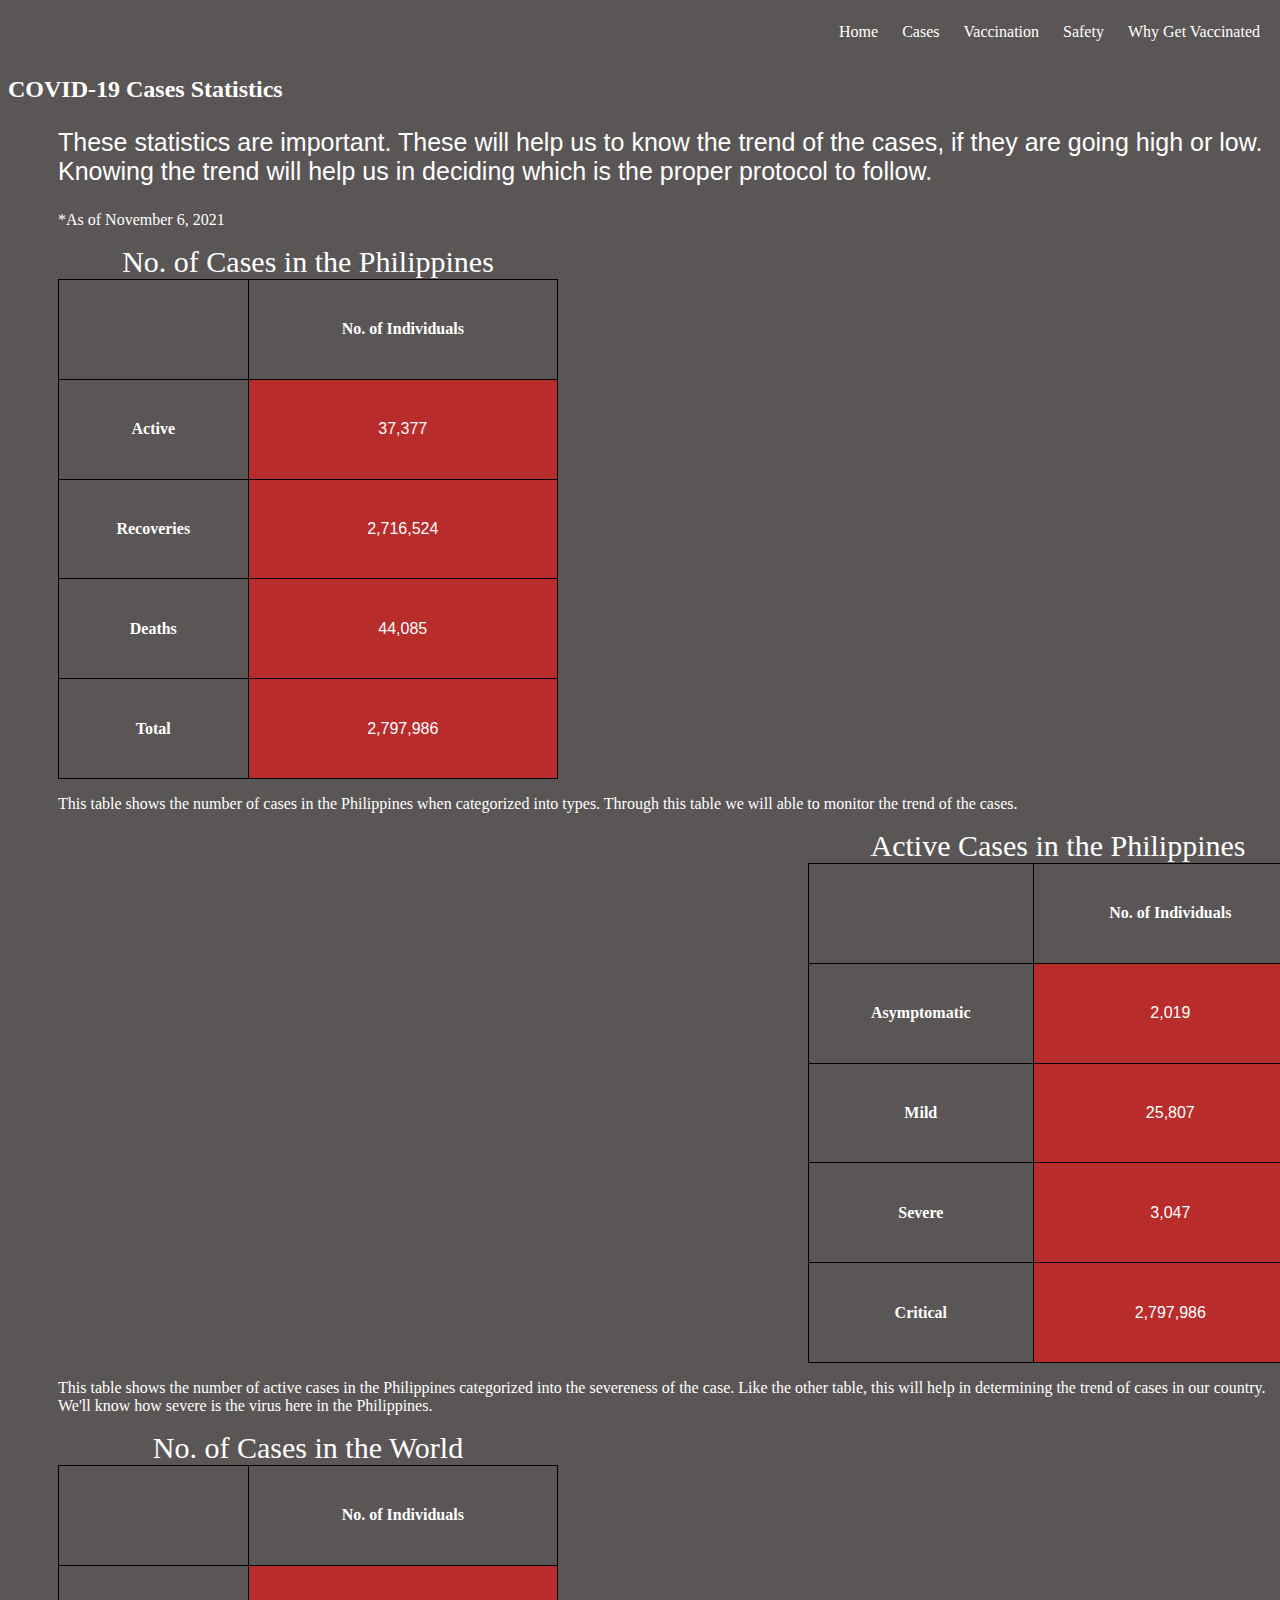
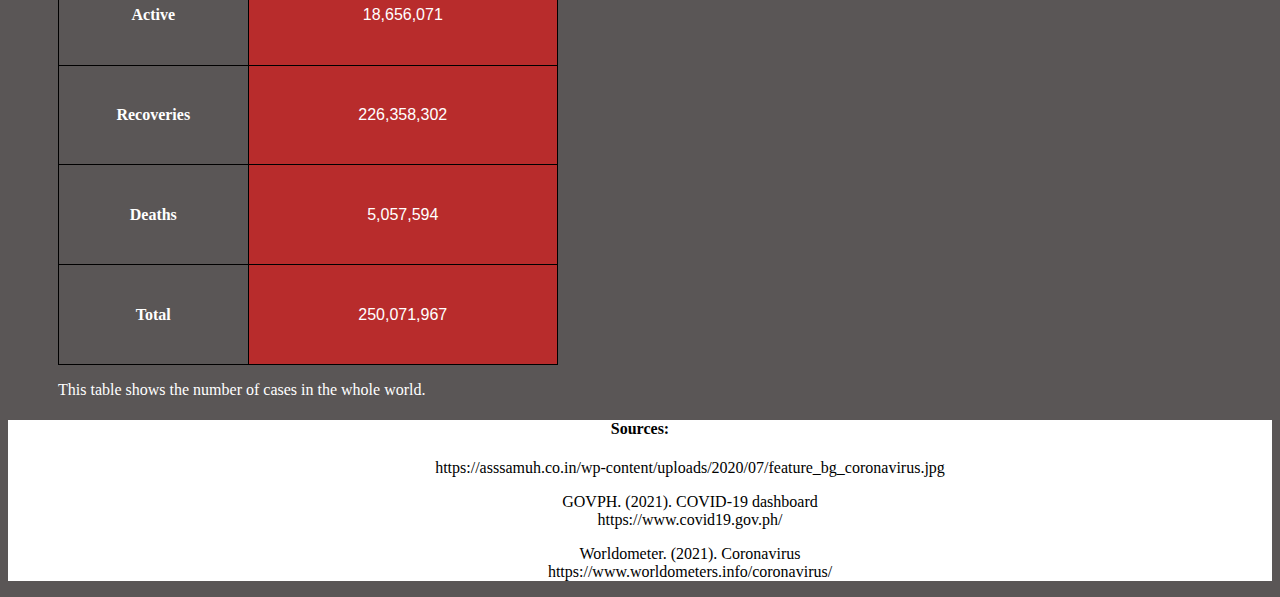
==== htdocs/contentpage1.html @ 508b855c "Add files via upload" ====
<!DOCTYPE html>
<html>
<head>
<title>Cases</title>

<meta charset="UTF-8">
<meta name="author" content="My Name">
<meta name="keywords" content="HTML, CSS, JavaScript">
<meta name="revised" content="28-06-2020">
<meta name="viewport" content="width=device-width,initial-scale=1.0">

<link rel="stylesheet" type="text/css" href="../css/contentpage1.css">
</head>
<body>
<header></header>

<nav>
 <ul>
  <li><a href="#">Why Get Vaccinated</a></li>
  <li><a href="#">Safety</a></li>
  <li><a href="#">Vaccination</a></li>
  <li><a href="contentpage1.html">Cases</a></li>
  <li><a href="../index.html">Home</a></li> 
 </ul>
</nav>

<section>
 <header>
  <h2>COVID-19 Cases Statistics</h2>     
 </header>
 <article>
  <p id="important">These statistics are important. These 
                    will help us to know the trend of the 
                    cases, if they are going high or low. 
                    Knowing the trend will help us in 
                    deciding which is the proper protocol 
                    to follow.</p>
 </article>
</section>            

<p>*As of November 6, 2021</p>
<table id="t01">
<caption>No. of Cases in the Philippines</caption>
 <tr>
  <th></th>
  <th>No. of Individuals</th>
 </tr>
 <tr>
  <th>Active</th>
  <td>37,377</td>
 </tr>
 <tr>
  <th>Recoveries</th>
  <td>2,716,524</td>
 </tr>
 <tr>
  <th>Deaths</th>
  <td>44,085</td>
 </tr>
 <tr>
  <th>Total</th>
  <td>2,797,986</td>
 </tr>
</table>
<article>
 <p>This table shows the number of cases in the
    Philippines when categorized into types. 
    Through this table we will able to
    monitor the trend of the cases.</p>
</article>
<table id="t02">
<caption>Active Cases in the Philippines</caption>
 <tr>
  <th></th>
  <th>No. of Individuals</th>
 </tr>
 <tr>
  <th>Asymptomatic</th>
  <td>2,019</td>
 </tr>
 <tr>
  <th>Mild</th>
  <td>25,807</td>
 </tr>
 <tr>
  <th>Severe</th>
  <td>3,047</td>
 </tr>
 <tr>
  <th>Critical</th>
  <td>2,797,986</td>
 </tr>
</table>
<article>
 <p>This table shows the number of active cases in the
    Philippines categorized into the severeness of the case. Like
    the other table, this will help in determining the trend of
    cases in our country.<br>We'll know how severe is the virus here in
    the Philippines.</p>
</article>
<table id="t03">
<caption>No. of Cases in the World</caption>
 <tr>
  <th></th>
  <th>No. of Individuals</th>
 </tr>
 <tr>
  <th>Active</th>
  <td>18,656,071</td>
 </tr>
 <tr>
  <th>Recoveries</th>
  <td>226,358,302</td>
 </tr>
 <tr>
  <th>Deaths</th>
  <td>5,057,594</td>
 </tr>
 <tr>
  <th>Total</th>
  <td>250,071,967</td>
 </tr>
</table>
<article>
 <p>This table shows the number of cases in the whole
        world. </p>   
</article>

<footer>
 <h4>Sources:</h4>
 <p>https://asssamuh.co.in/wp-content/uploads/2020/07/feature_bg_coronavirus.jpg</p>
 <p>GOVPH. (2021). COVID-19 dashboard<br>https://www.covid19.gov.ph/</p>                
 <p>Worldometer. (2021). Coronavirus<br>https://www.worldometers.info/coronavirus/</p>
</footer>
</body>
</html>
---- css/contentpage1.css ----
body {
    background-color: rgb(90, 86, 86);
    overflow-x: hidden;
    color: #FFFFFF;
}

ul {
    list-style-type: none;
    margin: 0;
    padding: 0;
    overflow: hidden;
    position: relative;
}
  
li {
    float: right;
}

li#title {
    float: left;
    font-size: 25px;
    display: block;
    text-align: center;
    padding: 14px 16px;
    color: red;
}

li a{
    display: block;
    text-align: center;
    padding: 15px 12px;
    text-decoration: none;
    color: white;
}

li a:hover {
    color: rgb(226, 216, 216);
}

table, th, td {
    border: 1px solid black;
    border-collapse: collapse;
}

th, td {
    text-align: center;
}

table {
    width: 500px;
    height: 500px;
    z-index: -1;
}

caption {
    font-size: 30px;
}

table#t01 {
    position: relative;
    left: 50px;
}

p {
    position: relative;
    left: 50px;
}

table#t02 {
    position: relative;
    left: 800px;
    right: 50px;
}

table#t03 {
    position: relative;
    left: 50px;
}

td {
    background-color: rgb(184, 44, 44);
    color: #FFFFFF;
    font-family: 'Franklin Gothic Medium', 'Arial Narrow', Arial, sans-serif;
}

#important {
    font-size: 25px;
    font-family:'Trebuchet MS', 'Lucida Sans Unicode', 'Lucida Grande', 'Lucida Sans', Arial, sans-serif
}

footer {
    color: black;
    background-color: white;
    text-align: center;
}
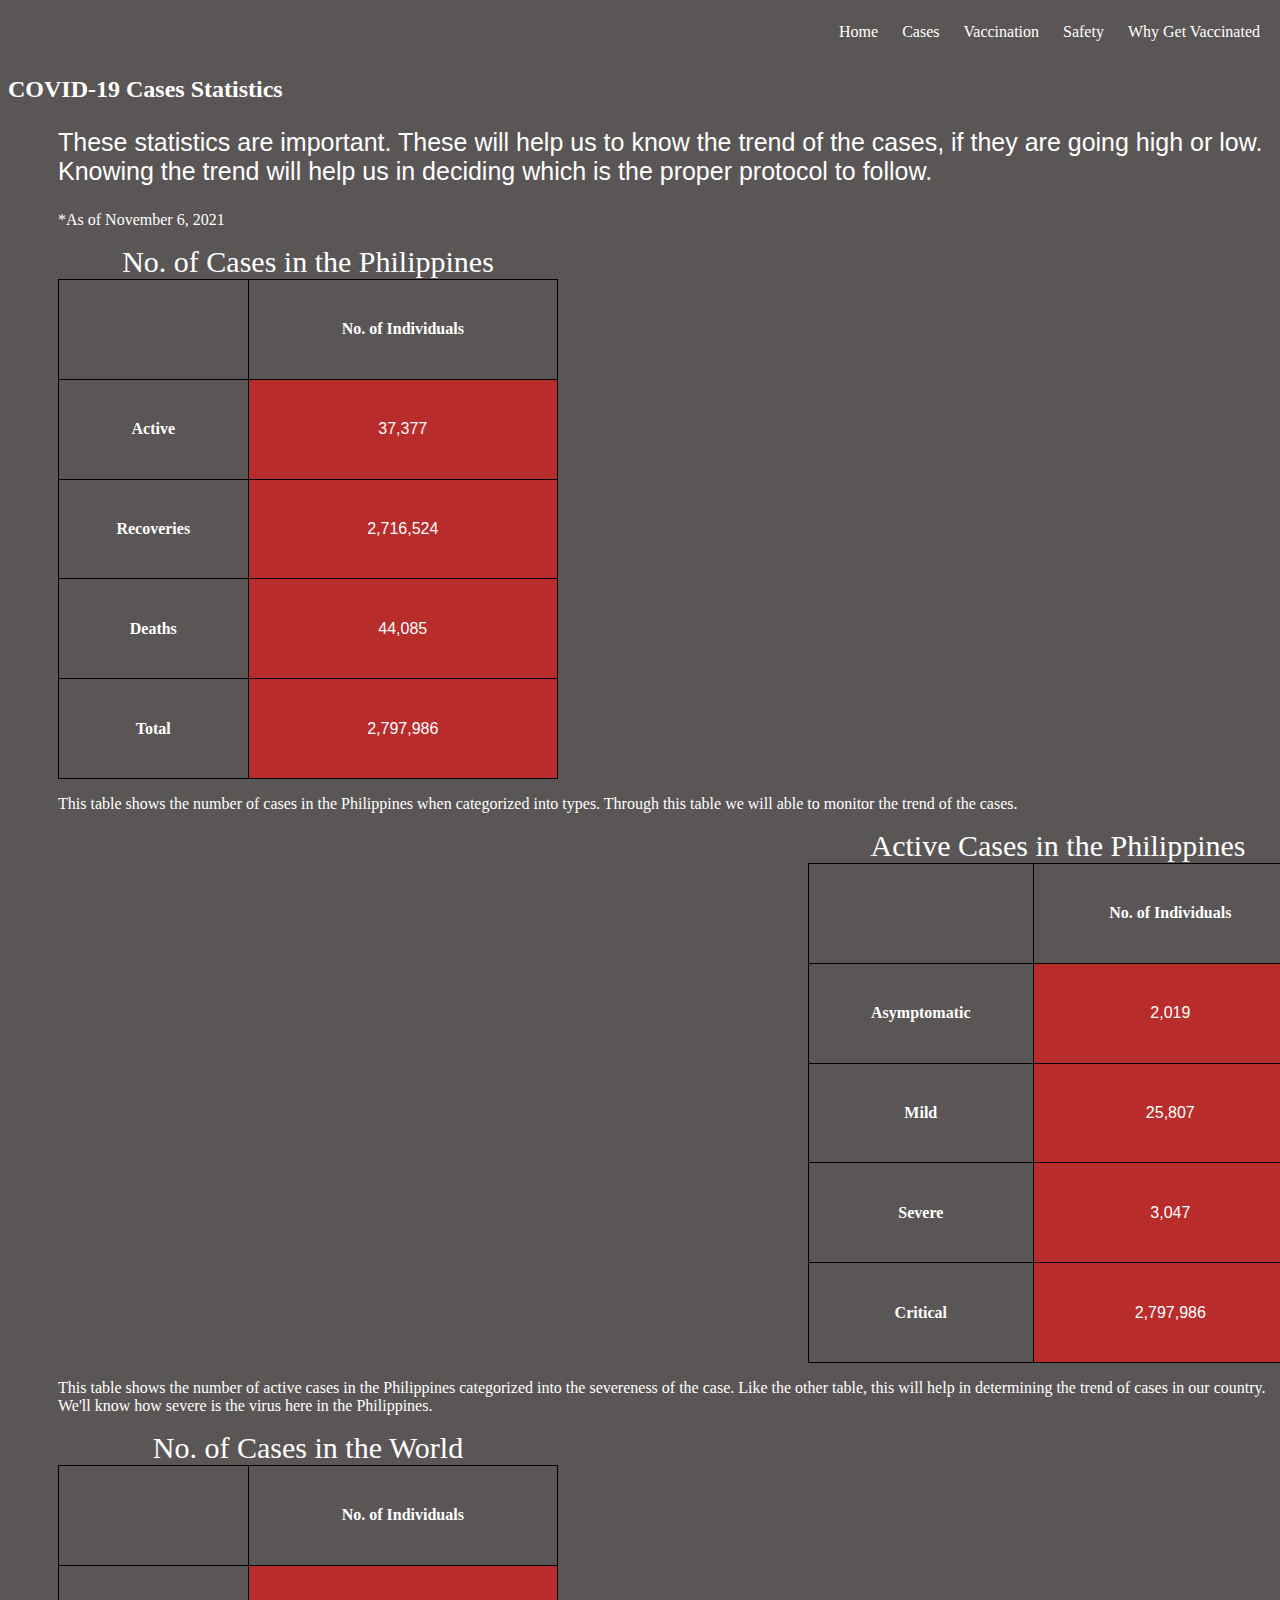
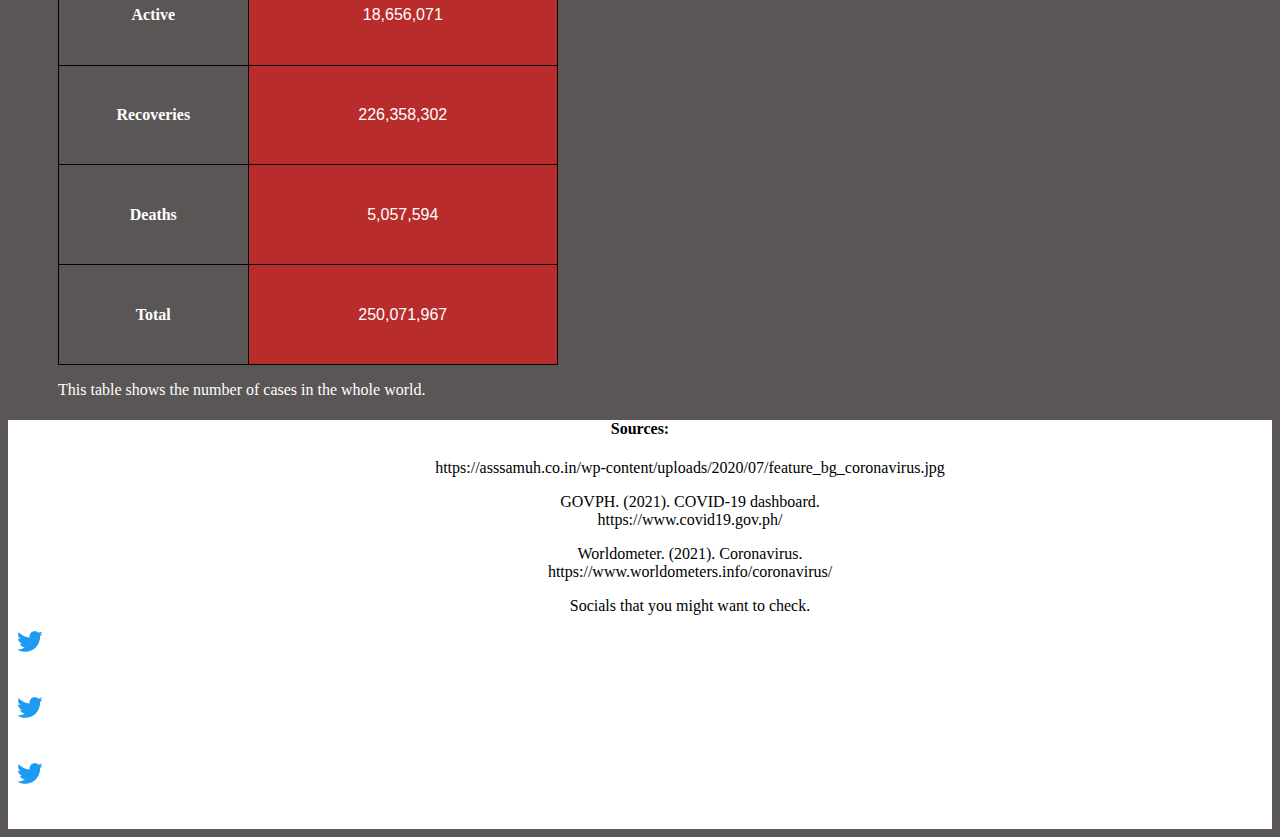
==== commit aa241496: "Add files via upload" ====
--- a/htdocs/contentpage1.html
+++ b/htdocs/contentpage1.html
@@ -1,136 +1,140 @@
 <!DOCTYPE html>
 <html>
-<head>
-<title>Cases</title>
+    <head>
+        <title>Cases</title>
 
-<meta charset="UTF-8">
-<meta name="author" content="My Name">
-<meta name="keywords" content="HTML, CSS, JavaScript">
-<meta name="revised" content="28-06-2020">
-<meta name="viewport" content="width=device-width,initial-scale=1.0">
+        <meta charset="UTF-8">
+        <meta name="author" content="My Name">
+        <meta name="keywords" content="HTML, CSS, JavaScript">
+        <meta name="revised" content="28-06-2020">
+        <meta name="viewport" content="width=device-width,initial-scale=1.0">
+        <link rel="stylesheet" type="text/css" href="../css/contentpage1.css">
+    </head>
+    <body>
+        <header></header>
 
-<link rel="stylesheet" type="text/css" href="../css/contentpage1.css">
-</head>
-<body>
-<header></header>
+        <nav>
+            <ul>
+                <li><a href="contentpage4.html">Why Get Vaccinated</a></li>
+                <li><a href="contentpage3.html">Safety</a></li>
+                <li><a href="contentpage2.html">Vaccination</a></li>
+                <li><a href="contentpage1.html">Cases</a></li>
+                <li><a href="../index.html">Home</a></li>
+            </ul>
+        </nav>
 
-<nav>
- <ul>
-  <li><a href="#">Why Get Vaccinated</a></li>
-  <li><a href="#">Safety</a></li>
-  <li><a href="#">Vaccination</a></li>
-  <li><a href="contentpage1.html">Cases</a></li>
-  <li><a href="../index.html">Home</a></li> 
- </ul>
-</nav>
+        <section>
+            <header>
+                <h2>COVID-19 Cases Statistics</h2>
+            </header>
+            <article>
+                <p id="important">These statistics are important. These
+                    will help us to know the trend of the
+                    cases, if they are going high or low.
+                    Knowing the trend will help us in
+                    deciding which is the proper protocol
+                    to follow.</p>
+            </article>
+        </section>
 
-<section>
- <header>
-  <h2>COVID-19 Cases Statistics</h2>     
- </header>
- <article>
-  <p id="important">These statistics are important. These 
-                    will help us to know the trend of the 
-                    cases, if they are going high or low. 
-                    Knowing the trend will help us in 
-                    deciding which is the proper protocol 
-                    to follow.</p>
- </article>
-</section>            
+        <p>*As of November 6, 2021</p>
+        <table id="t01">
+            <caption>No. of Cases in the Philippines</caption>
+            <tr>
+                <th></th>
+                <th>No. of Individuals</th>
+            </tr>
+            <tr>
+                <th>Active</th>
+                <td>37,377</td>
+            </tr>
+            <tr>
+                <th>Recoveries</th>
+                <td>2,716,524</td>
+            </tr>
+            <tr>
+                <th>Deaths</th>
+                <td>44,085</td>
+            </tr>
+            <tr>
+                <th>Total</th>
+                <td>2,797,986</td>
+            </tr>
+        </table>
+        <article>
+            <p>This table shows the number of cases in the
+                Philippines when categorized into types.
+                Through this table we will able to
+                monitor the trend of the cases.</p>
+        </article>
+        <table id="t02">
+            <caption>Active Cases in the Philippines</caption>
+            <tr>
+                <th></th>
+                <th>No. of Individuals</th>
+            </tr>
+            <tr>
+                <th>Asymptomatic</th>
+                <td>2,019</td>
+            </tr>
+            <tr>
+                <th>Mild</th>
+                <td>25,807</td>
+            </tr>
+            <tr>
+                <th>Severe</th>
+                <td>3,047</td>
+            </tr>
+            <tr>
+                <th>Critical</th>
+                <td>2,797,986</td>
+            </tr>
+        </table>
+        <article>
+            <p>This table shows the number of active cases in the
+                Philippines categorized into the severeness of the case. Like
+                the other table, this will help in determining the trend of
+                cases in our country.<br>We'll know how severe is the virus here
+                in
+                the Philippines.</p>
+        </article>
+        <table id="t03">
+            <caption>No. of Cases in the World</caption>
+            <tr>
+                <th></th>
+                <th>No. of Individuals</th>
+            </tr>
+            <tr>
+                <th>Active</th>
+                <td>18,656,071</td>
+            </tr>
+            <tr>
+                <th>Recoveries</th>
+                <td>226,358,302</td>
+            </tr>
+            <tr>
+                <th>Deaths</th>
+                <td>5,057,594</td>
+            </tr>
+            <tr>
+                <th>Total</th>
+                <td>250,071,967</td>
+            </tr>
+        </table>
+        <article>
+            <p>This table shows the number of cases in the whole
+                world. </p>
+        </article>
 
-<p>*As of November 6, 2021</p>
-<table id="t01">
-<caption>No. of Cases in the Philippines</caption>
- <tr>
-  <th></th>
-  <th>No. of Individuals</th>
- </tr>
- <tr>
-  <th>Active</th>
-  <td>37,377</td>
- </tr>
- <tr>
-  <th>Recoveries</th>
-  <td>2,716,524</td>
- </tr>
- <tr>
-  <th>Deaths</th>
-  <td>44,085</td>
- </tr>
- <tr>
-  <th>Total</th>
-  <td>2,797,986</td>
- </tr>
-</table>
-<article>
- <p>This table shows the number of cases in the
-    Philippines when categorized into types. 
-    Through this table we will able to
-    monitor the trend of the cases.</p>
-</article>
-<table id="t02">
-<caption>Active Cases in the Philippines</caption>
- <tr>
-  <th></th>
-  <th>No. of Individuals</th>
- </tr>
- <tr>
-  <th>Asymptomatic</th>
-  <td>2,019</td>
- </tr>
- <tr>
-  <th>Mild</th>
-  <td>25,807</td>
- </tr>
- <tr>
-  <th>Severe</th>
-  <td>3,047</td>
- </tr>
- <tr>
-  <th>Critical</th>
-  <td>2,797,986</td>
- </tr>
-</table>
-<article>
- <p>This table shows the number of active cases in the
-    Philippines categorized into the severeness of the case. Like
-    the other table, this will help in determining the trend of
-    cases in our country.<br>We'll know how severe is the virus here in
-    the Philippines.</p>
-</article>
-<table id="t03">
-<caption>No. of Cases in the World</caption>
- <tr>
-  <th></th>
-  <th>No. of Individuals</th>
- </tr>
- <tr>
-  <th>Active</th>
-  <td>18,656,071</td>
- </tr>
- <tr>
-  <th>Recoveries</th>
-  <td>226,358,302</td>
- </tr>
- <tr>
-  <th>Deaths</th>
-  <td>5,057,594</td>
- </tr>
- <tr>
-  <th>Total</th>
-  <td>250,071,967</td>
- </tr>
-</table>
-<article>
- <p>This table shows the number of cases in the whole
-        world. </p>   
-</article>
-
-<footer>
- <h4>Sources:</h4>
- <p>https://asssamuh.co.in/wp-content/uploads/2020/07/feature_bg_coronavirus.jpg</p>
- <p>GOVPH. (2021). COVID-19 dashboard<br>https://www.covid19.gov.ph/</p>                
- <p>Worldometer. (2021). Coronavirus<br>https://www.worldometers.info/coronavirus/</p>
-</footer>
-</body>
+        <footer>
+            <h4>Sources:</h4>
+            <p>https://asssamuh.co.in/wp-content/uploads/2020/07/feature_bg_coronavirus.jpg</p>
+            <p>GOVPH. (2021). COVID-19 dashboard.<br>https://www.covid19.gov.ph/</p>
+            <p>Worldometer. (2021). Coronavirus.<br>https://www.worldometers.info/coronavirus/</p>
+            <p>Socials that you might want to check.</p>
+            <a href="https://twitter.com/andreiboringot"><div class="sprite"></div></a>
+            <a href="https://twitter.com/EdsonCGuido"><div class="sprite"></div></a>
+            <a href="https://twitter.com/ABSCBNNews"><div class="sprite"></div></a>
+        </footer>
+    </body>
 </html>--- a/css/contentpage1.css
+++ b/css/contentpage1.css
@@ -14,15 +14,6 @@
   
 li {
     float: right;
-}
-
-li#title {
-    float: left;
-    font-size: 25px;
-    display: block;
-    text-align: center;
-    padding: 14px 16px;
-    color: red;
 }
 
 li a{
@@ -92,4 +83,10 @@
     color: black;
     background-color: white;
     text-align: center;
+}
+
+.sprite {
+    background: url('../images/icon.png') no-repeat -10px -10px;
+    width: 66px;
+    height: 66px;
 }